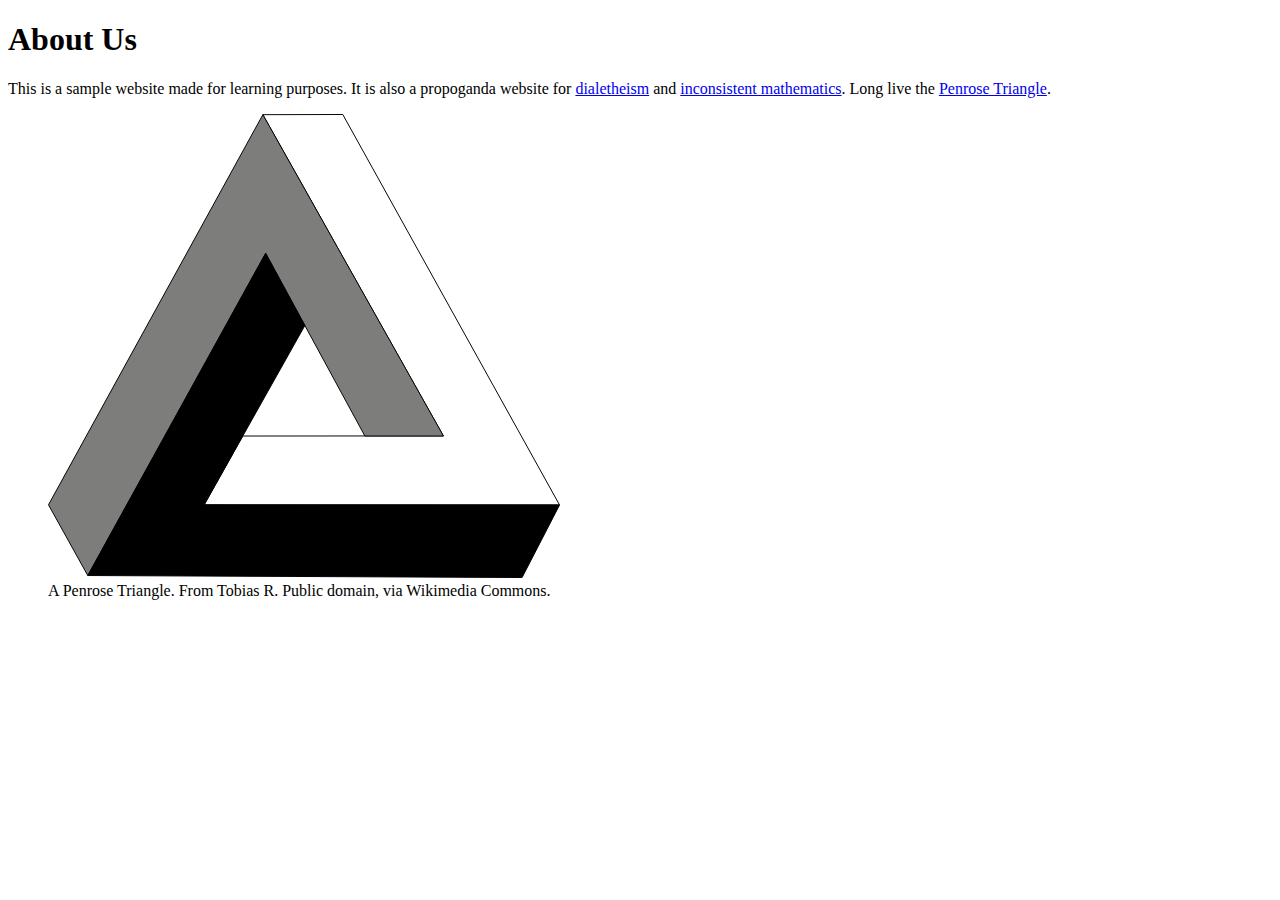
==== about.html @ a4f0e429 "Add Penrose triangle attribution link" ====
<!DOCTYPE html>

<html>
	<head>
		<title>dialetheism ftw</title>
	</head>
	<body>
		<h1>About Us</h1>
		<p>
		This is a sample website made for learning purposes. It is also a propoganda website for <a href="https://plato.stanford.edu/entries/dialetheism">dialetheism</a> and <a href="https://plato.stanford.edu/entries/mathematics-inconsistent">inconsistent mathematics</a>. Long live the <a href="https://www.learnenough.com/course/learn_enough_git/intermediate_workflow/branching_and_merging">Penrose Triangle</a>.</p>
	<figure>
             <a title="Tobias R. – Metoc, Public domain, via Wikimedia Commons"
                href="https://commons.wikimedia.org/wiki/File:Penrose-dreieck.svg">
             <img width="512" alt="Penrose-dreieck" src="images/penrose.svg"></a>
             <figcaption>A Penrose Triangle. From Tobias R. Public domain, via Wikimedia Commons.</figcaption>
            </figure>
	
	</body>
</html>
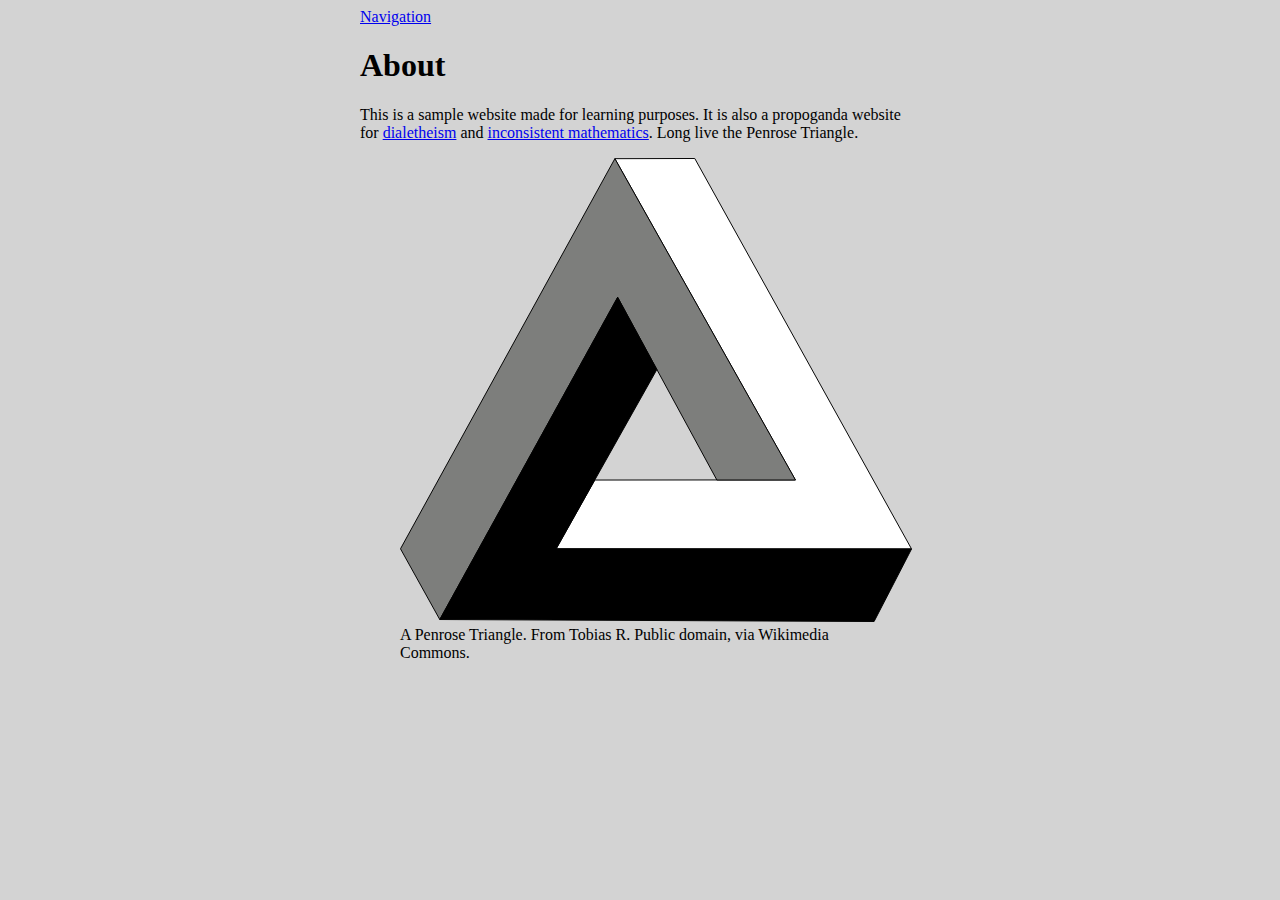
==== commit da184ed4: "made the style consistent across all website pages" ====
--- a/about.html
+++ b/about.html
@@ -4,10 +4,22 @@
 	<head>
 		<title>dialetheism ftw</title>
 	</head>
-	<body>
-		<h1>About Us</h1>
+        <style>
+                body {
+                        background-color: lightgrey;
+                        color: black;
+                     }
+         </style>	
+	 <body>
+		<div style="max-width: 560px; margin: 0 auto;">
+		<a href="site_map.html">Navigation</a>
+
+		<h1>About</h1>
 		<p>
-		This is a sample website made for learning purposes. It is also a propoganda website for <a href="https://plato.stanford.edu/entries/dialetheism">dialetheism</a> and <a href="https://plato.stanford.edu/entries/mathematics-inconsistent">inconsistent mathematics</a>. Long live the <a href="https://www.learnenough.com/course/learn_enough_git/intermediate_workflow/branching_and_merging">Penrose Triangle</a>.</p>
+		This is a sample website made for learning purposes. It is also a propoganda website for <a href="https://plato.stanford.edu/entries/dialetheism">dialetheism</a> and <a href="https://plato.stanford.edu/entries/mathematics-inconsistent">inconsistent mathematics</a>. Long live the Penrose Triangle.
+
+
+		</p>
 	<figure>
              <a title="Tobias R. – Metoc, Public domain, via Wikimedia Commons"
                 href="https://commons.wikimedia.org/wiki/File:Penrose-dreieck.svg">
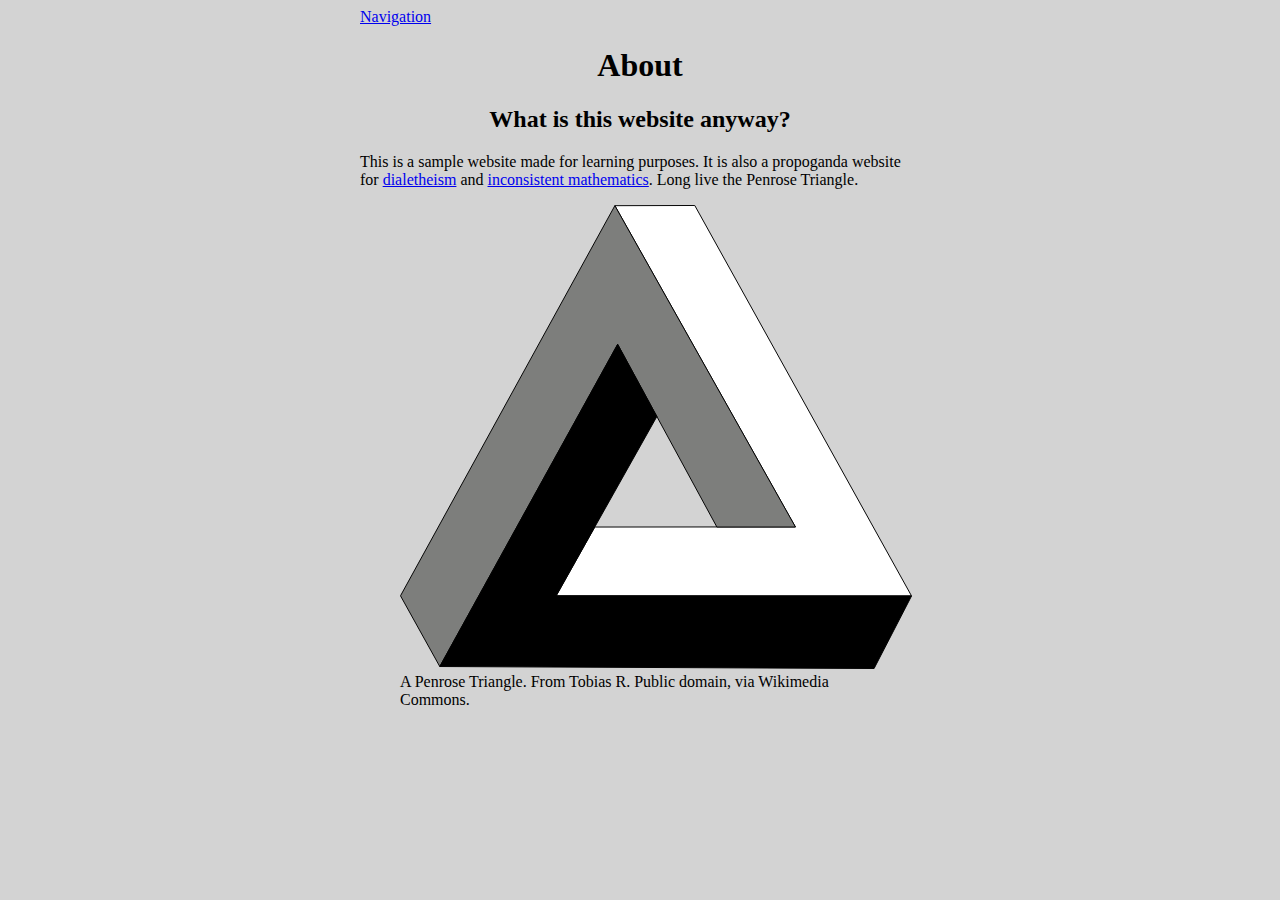
==== commit 257212ba: "changed some formatting, made external links open in a new tab" ====
--- a/about.html
+++ b/about.html
@@ -12,14 +12,18 @@
          </style>	
 	 <body>
 		<div style="max-width: 560px; margin: 0 auto;">
-		<a href="site_map.html">Navigation</a>
+		<a href="index.html">Navigation</a>
+    
+   <header>
+		  <h1 style="text-align: center;">About</h1>
+      <h2 style="text-align: center;">What is this website anyway?</h2>
+   </header>
 
-		<h1>About</h1>
+  <div>
 		<p>
 		This is a sample website made for learning purposes. It is also a propoganda website for <a href="https://plato.stanford.edu/entries/dialetheism">dialetheism</a> and <a href="https://plato.stanford.edu/entries/mathematics-inconsistent">inconsistent mathematics</a>. Long live the Penrose Triangle.
-
-
-		</p>
+  
+	</p>
 	<figure>
              <a title="Tobias R. – Metoc, Public domain, via Wikimedia Commons"
                 href="https://commons.wikimedia.org/wiki/File:Penrose-dreieck.svg">
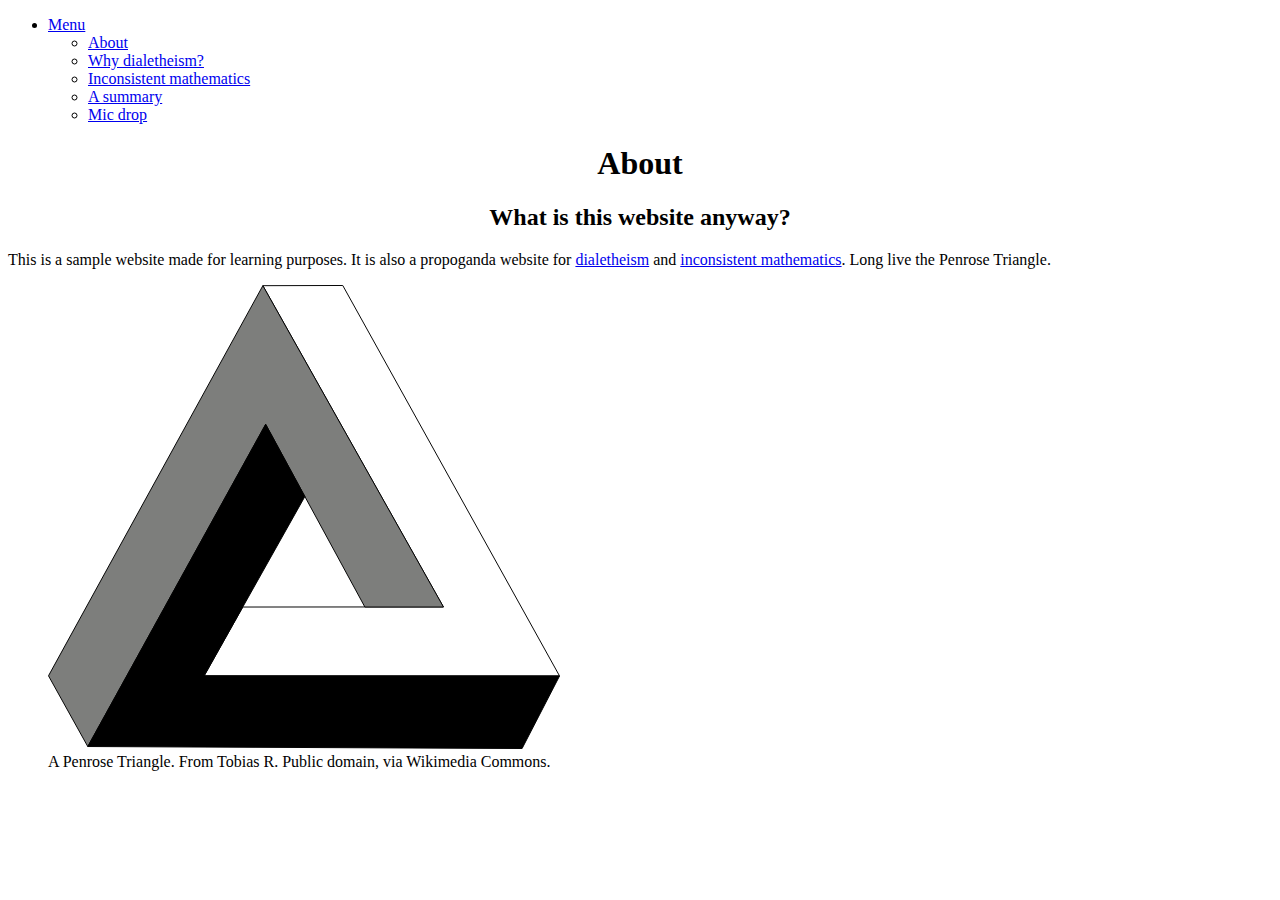
==== commit 33856e89: "improved the styling" ====
--- a/about.html
+++ b/about.html
@@ -1,26 +1,32 @@
 <!DOCTYPE html>
-
-<html>
-	<head>
-		<title>dialetheism ftw</title>
+<html lang="en">
+  <head>
+	  <title>dialetheism ftw</title>
+    <meta charset="utf-8">
+    <meta name="viewport" content="width=device-width, initial-scale=1.0">
+    <link rel="stylesheet" href"style.css">
 	</head>
-        <style>
-                body {
-                        background-color: lightgrey;
-                        color: black;
-                     }
-         </style>	
-	 <body>
-		<div style="max-width: 560px; margin: 0 auto;">
-		<a href="index.html">Navigation</a>
-    
+  <body>
    <header>
-		  <h1 style="text-align: center;">About</h1>
-      <h2 style="text-align: center;">What is this website anyway?</h2>
+    <nav>
+      <ul>
+        <li><a href="#">Menu</a>
+          <ul>
+            <li><a href="./about.html">About</a></li>
+            <li><a href="./why.html">Why dialetheism?</a></li>
+            <li><a href="./math.html">Inconsistent mathematics</a></li>
+            <li><a href="./summary.html">A summary</a></li>
+            <li><a href="./obama.html">Mic drop</a></li>
+          </ul>
+        </li>
+      </ul>
+    </nav>
+		<h1 style="text-align: center;">About</h1>
+    <h2 style="text-align: center;">What is this website anyway?</h2>
    </header>
 
-  <div>
-		<p>
+  <div class="main-text">
+	  <p>
 		This is a sample website made for learning purposes. It is also a propoganda website for <a href="https://plato.stanford.edu/entries/dialetheism">dialetheism</a> and <a href="https://plato.stanford.edu/entries/mathematics-inconsistent">inconsistent mathematics</a>. Long live the Penrose Triangle.
   
 	</p>
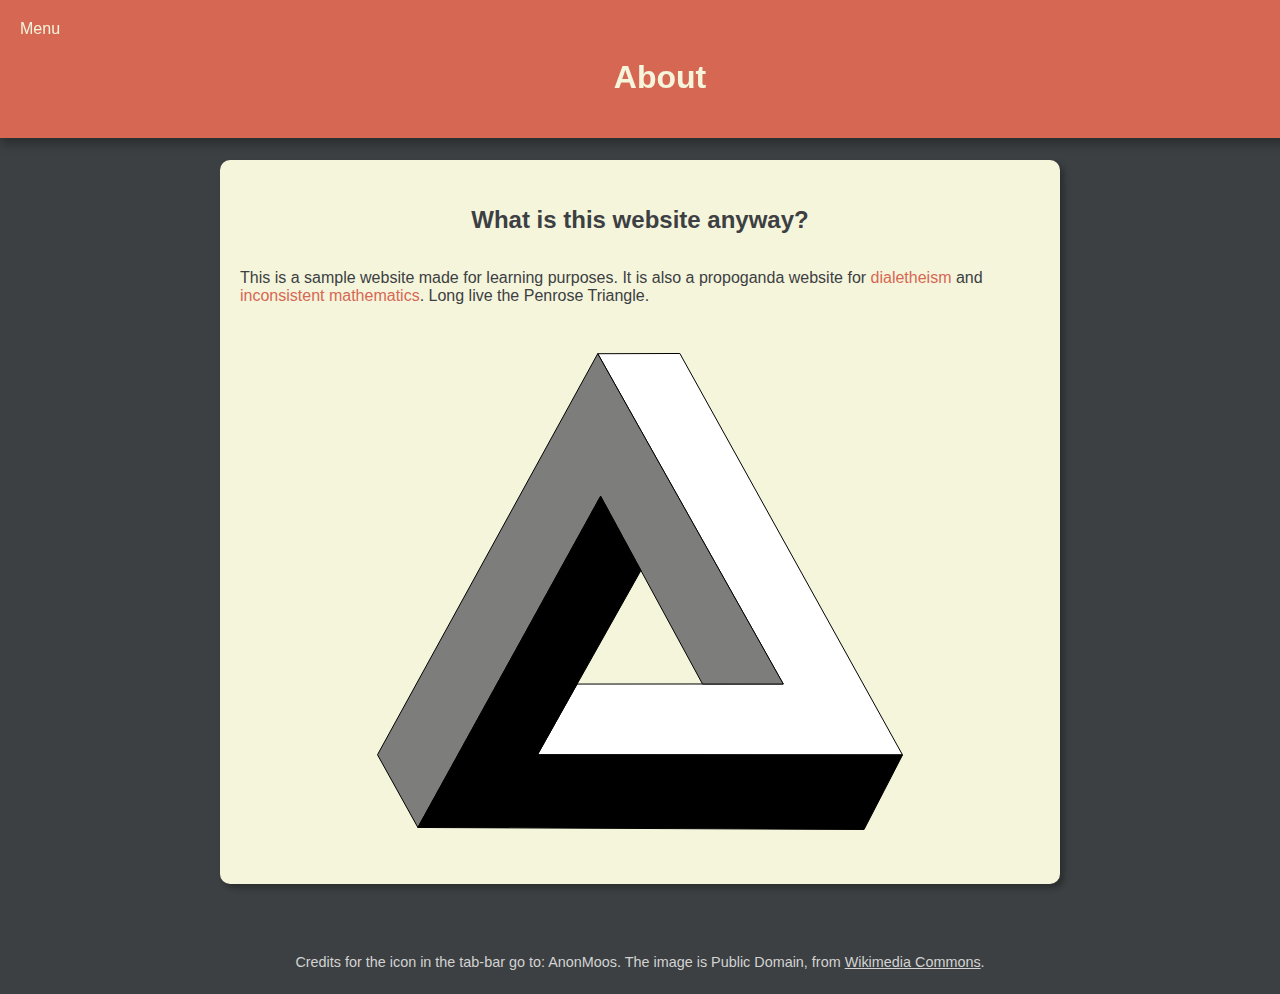
==== commit 471e06e4: "got the mobile menu to work" ====
--- a/about.html
+++ b/about.html
@@ -1,42 +1,68 @@
 <!DOCTYPE html>
 <html lang="en">
   <head>
-	  <title>dialetheism ftw</title>
+	  <title>About</title>
+    <link rel="icon" href="images/icon.png" type="image/png">
     <meta charset="utf-8">
     <meta name="viewport" content="width=device-width, initial-scale=1.0">
-    <link rel="stylesheet" href"style.css">
+    <link rel="stylesheet" href="style.css">
 	</head>
-  <body>
+  <body id="about">
    <header>
-    <nav>
+      <!--- MOBILE MENU --->
+     <input type="checkbox" id="mobile-burger">
+
+
+     <!--- hamburger icon --->
+     <label class="hamburger" for="mobile-burger">
+       <span></span>
+       <span></span>
+       <span></span>
+     </label>
+
+
+     <!--- menu --->
+    <div id="mobile-menu">
+      <hr>
+      <a href="why.html">Why tho?</a>
+      <hr>
+      <a href="math.html">Funky Math</a>
+      <hr>
+      <a href="summary.html">Summary</a>
+      <hr>
+    </div>
+
+     <!--- DESKTOP MENU --->
+     <nav id="desktop-menu">
       <ul>
         <li><a href="#">Menu</a>
           <ul>
-            <li><a href="./about.html">About</a></li>
             <li><a href="./why.html">Why dialetheism?</a></li>
             <li><a href="./math.html">Inconsistent mathematics</a></li>
             <li><a href="./summary.html">A summary</a></li>
-            <li><a href="./obama.html">Mic drop</a></li>
           </ul>
         </li>
       </ul>
     </nav>
-		<h1 style="text-align: center;">About</h1>
-    <h2 style="text-align: center;">What is this website anyway?</h2>
+    
+	<h1 id="desktop-header">About</h1>
+
    </header>
-
-  <div class="main-text">
+   <div class="main-text">
+     <h2 id="mobile-h2">About</h2>
+    <h2 id="fluid-header" >What is this website anyway?</h2>
 	  <p>
-		This is a sample website made for learning purposes. It is also a propoganda website for <a href="https://plato.stanford.edu/entries/dialetheism">dialetheism</a> and <a href="https://plato.stanford.edu/entries/mathematics-inconsistent">inconsistent mathematics</a>. Long live the Penrose Triangle.
-  
+		This is a sample website made for learning purposes. It is also a propoganda website for <a href="https://plato.stanford.edu/entries/dialetheism" target="_blank">dialetheism</a> and <a href="https://plato.stanford.edu/entries/mathematics-inconsistent" target="_blank">inconsistent mathematics</a>. Long live the Penrose Triangle.
 	</p>
-	<figure>
-             <a title="Tobias R. – Metoc, Public domain, via Wikimedia Commons"
-                href="https://commons.wikimedia.org/wiki/File:Penrose-dreieck.svg">
-             <img width="512" alt="Penrose-dreieck" src="images/penrose.svg"></a>
-             <figcaption>A Penrose Triangle. From Tobias R. Public domain, via Wikimedia Commons.</figcaption>
-            </figure>
-	
+  <div class="gallery">
+   <div class="image-container">
+     <img alt="Penrose-dreieck" src="images/penrose.svg"></a>
+     <div class="caption">A Penrose Triangle. From Tobias R. Public domain, via <a href="https://commons.wikimedia.org/wiki/File:Penrose-dreieck.svg">WikiMedia Commons</a></div>
+    </div>
+  </div>
+  </div>
+  <footer>
+    <p class="tiny-text">Credits for the icon in the tab-bar go to: AnonMoos. The image is Public Domain, from <a href="https://commons.wikimedia.org/wiki/File:Impossible_trefoil_knot_Isometric.svg" target="_blank">Wikimedia Commons</a>.</p>
 	</body>
 </html>
 
--- a/style.css
+++ b/style.css
@@ -0,0 +1,424 @@
+/* GLOBAL */
+body {
+  background-color: #3c4042;
+  color: #f5f5dc;
+  font-family: Arial, sans-serif;
+  padding: 0; /* Remove padding from body */
+  margin: 0; /* Remove default browser margin */
+  font-family: sans-serif;
+}
+
+header {
+  background-color: #d66853;
+  padding: 10px;
+  position: fixed; 
+  width: 100%;
+  top: 0;
+  z-index: 10;
+  box-shadow: 0 6px 10px rgba(0, 0, 0, 0.3);
+  justify-content: space-between;
+  align-items: center;
+}
+
+header h1 {
+  color: #f5f5dc;
+  text-align: center;
+  display: block;
+}
+
+header a {
+  text-align: right;
+} 
+
+h2 {
+  text-align: center;
+}
+
+#why figure, iframe {                                              text-align: center;                                               display: flex;
+ justify-content: center;
+}
+footer {
+  text-align: center;
+}
+
+footer p {
+  padding-bottom: 10px;
+}
+
+footer a {
+  color: #d3d3d3;
+}
+
+/* OTHER STYLES */
+.left {
+  margin-left: auto;
+  margin-right: 0;
+}
+.center {
+  margin 
+}
+.top-of-page {
+  display: inline-block;
+}
+.video {
+  position: relative;
+  overflow: hidden;
+  width: 100%;
+  padding-top: 56.25%;    /* for 16:9 aspect ratio used for Youtube videos */
+}
+.video iframe {
+  position: absolute;
+  top:  0;
+  left: 0;
+  width: 100%;
+  height: 100%;
+  border: 0;
+
+}
+.internal-links a:hover {
+  color: grey;
+}
+
+.gify-embed {
+  display: block;
+  max-width: 100%;
+  height: auto;
+  margin-left: auto;
+  margin-right: auto;
+  border: none;
+  overflow: hidden;
+}
+
+.main-text {
+  color: #3c4042; /* Change text color to match body background */
+  background-color: #f5f5dc; /* Change background color to contrast body background */
+  width: 80%;
+  max-width: 800px;
+  margin: 70px auto;  /* Adjusting top margin to account for fixed header */
+  margin-top: 160px;
+  padding: 20px;
+  border-radius: 10px; /* Added for some stylish roundness */
+  box-shadow: 4px 4px 6px rgba(0, 0, 0, 0.3);
+}
+
+#index .main-text {
+  margin-top: 170
+}
+
+.main-text h2 {
+  margin-bottom: 20px;
+  margin-top: 6px;
+}
+
+.main-text a {
+  color: #d66853;
+  text-decoration: none;
+  transition: color 0.3s ease;
+}
+
+.main-text a:hover {
+  color: #3c4042;
+  text-decoration: underline;
+}
+
+.main-text a:visited {
+  color: purple;
+}
+
+@media screen and (max-width: 600px) {
+  .main-text {
+    width: 100%;
+  }
+}
+
+.tiny-text {
+ color: #d3d3d3;
+ font-size: 0.9rem;
+}
+
+.tiny-text a:hover {
+ color: grey;
+}
+
+/* Makes exceptions to the rule that links in the main body change color after being visited */
+#index .main-text a:visited {
+  color: #d66853;
+}  
+
+#index .main-text a:hover {
+  color: #3c4042;
+}
+
+.internal-link a:visited {
+  color: #d66852;
+}
+
+.internal-link a:hover {
+  color: #3c4042;
+}
+
+.second-h2 {
+  padding-top: 1rem;
+}
+/* IMAGES */
+.gallery {
+  display: flex;
+  flex-wrap: wrap;
+  justify-content: center;
+  align-items: center;
+  padding-top: 2rem;
+}
+
+.image-container {
+ position: relative; /* positions captions relative to image */
+}
+
+#summary .image-container {
+  width: 100%;
+  padding-top: 0;
+}
+
+#summary .image-container img {
+  width: 100%;
+  height: auto;
+  padding-top: -10px;
+  margin-top: -35px;
+}
+
+.image-container:hover img,
+.image-container:focus img {
+  filter: brightness (50%);   /* Makes the image darker on hover and focus */
+}
+
+.caption {
+  position: absolute;
+  bottom: 0;
+  left; 0;
+  width: 100%;
+  background-color: rgba(0, 0, 0, 0.7);
+  color: white;
+  padding: 10px;
+  box-sizing: border-box;
+  opacity: 0;  /* Hides the caption by default */
+  transition: opacity 0.3s;   /* Adds a smooth transition effect */
+  margin-top: -100%;  /* Negative mnargin to overlay the caption on top of the image */
+}
+
+.caption a:hover {
+  color: #ffffff;
+}
+
+.caption a:visited {
+  color: lightgrey;
+}
+
+.image-container:hover .caption,
+.image-containter:focus, caption {
+  opacity: 1; /* makes the caption visible on hover and focus */
+}
+
+#about .image-container {
+  padding-bottom: 30px;
+}
+
+/* HAMBURGER MENU */
+header {
+  position: fixed;
+  align: left;
+  width: 100%;
+  top: 0;
+  z-index: 10;
+  background-color: #d66853;
+  padding: 20px;
+}
+
+nav ul {
+  list-style-type: none;
+  padding: 0;
+  margin: 0;
+}
+
+nav ul li {
+  display: inline-block;
+}
+
+nav ul li:hover > ul {
+  display: block;
+}
+
+nav ul ul {
+  display: none;
+  position: absolute;
+  background-color: #d66853;
+}
+
+nav ul ul li {
+  display: block;
+  padding: 10px;
+}
+
+nav a {
+  color: #f5f5dc;
+  text-decoration: none;
+}
+
+nav a:hover {
+  color: #3c4042;
+  font-weight: bold;
+}
+
+/* MEDIA ENQUIRIES */
+
+/* to provent mobile menu from being visible on desktop */
+@media screen and (min-width: 601px) {
+ #mobile-menu, #mobile-burger, #mobile-h2 {
+   display: none;
+ }
+ #fluid-header {
+   padding-top: 20px;
+   padding-bottom: 15px;
+ }
+}
+
+/* for the mobile site */
+@media screen and (max-width: 600px) {
+ nav ul li {
+    display: inline;
+  }
+  #desktop-header {
+   display: none;
+  }
+  #fluid-header {
+    font-size: 1.2em;
+    font-style: italic;
+  }
+  .main-text {
+    max-width: 80%;
+    margin: auto;
+    margin-top: 65px;
+    padding: auto;
+    padding-top: 1rem;
+  }
+  header {
+    max-width: 90;
+    padding: 13px 2px;
+  }
+  .tiny-text {
+    font-size: 0.7rem;
+    padding-top: 0.5rem;
+    max-width: 85%;
+    display: inline-block;
+    text-align: center;
+  }
+  #desktop-menu {
+    display: none;
+  }
+  #index .main-text h2 {
+    font-size: 1.5rem;
+  }
+  
+/* mobile menu */
+  /* styling */
+  .hamburger {
+    display: inline-block;
+    align-items: center;
+    position: relative;
+    width: 30px;
+    height: 22px;
+    cursor: pointer;
+    margin-left: 10px;
+    right: 0;
+  }
+  .hamburger span {
+    display: block;
+    position: absolute;
+    width: 100%;
+    height: 4px; /* for nice thicc lines */
+    background-color: #333;
+    transition: all 0.3s;
+    left: 0;
+    font-weight: bold; /* bold lines baby */
+  }
+  .hamburger span:nth-child(1) {
+    top: 0;
+    transform: translateY(0) rotate(0);
+  }
+  .hamburger span:nth-child(2) {
+    top: 10px;
+    transform: translate(Y) rotate(0);
+  }
+  .hamburger span:nth-child(3) {
+    top: 20px;
+    transform: translateY(0) rotate(0);
+  }
+  
+  /* transforms hamburger into 'x' icon when clicked */
+  #mobile-burger:checked ~ .hamburger span:nth-child(1) {
+    transform: translateY(10px) rotate(45deg);
+  }
+  #mobile-burger:checked ~ .hamburger span:nth-child(2) {
+    opacity: 0; /* makes it disappear */
+  }
+  #mobile-burger:checked ~ .hamburger span:nth-child(3) {
+    transform: translateY(-10px) rotate(-45deg);
+  }
+
+  /* hide checkbox */
+  #mobile-burger {
+    display: none;
+  }
+  hr {
+    width: 100%;
+    margin-left: -10px;
+    margin-right: -10px;
+    overflow: hidden;
+  }
+  /* styling for menu */
+  #mobile-menu {
+    visibility: hidden;
+    margin-top: 6px;
+    opacity: 0;
+    width: 90%;  /* flagging because it might cause issues */
+    position: absolute;
+    top: 30px;
+    left: 0;
+    background-color: #d66853;
+    padding: 20px;
+    transition: transform 0.3s ease-out, opacity 0.3s ease-out;
+    transform: translateY(-100%);
+  }
+
+  /* show menu when checked */
+  #mobile-burger:checked ~ #mobile-menu {
+    visibility: visible;    /* make visible when clicked */
+    opacity: 1;
+    transform: translateY(0);
+  }
+
+  /* styles for the links in the menu */
+  #mobile-menu a {
+    display: block;
+    width: 100%;
+    padding: 10px 0;
+    margin: 10px 0;
+    box-sizing: border-box;
+    text-decoration: none;
+    color: white;
+    text-align: center;
+  }
+  #mobile-menu:last-child {
+    padding-bottom: 5px;
+  }
+
+  /* for image caption */
+  .image-container:hover .caption {
+    opacity: 1;
+  }
+ }
+
+/* for images on mobile */
+img, embed, iframe, object, video {
+  max-width: 100%;
+}
+
+
